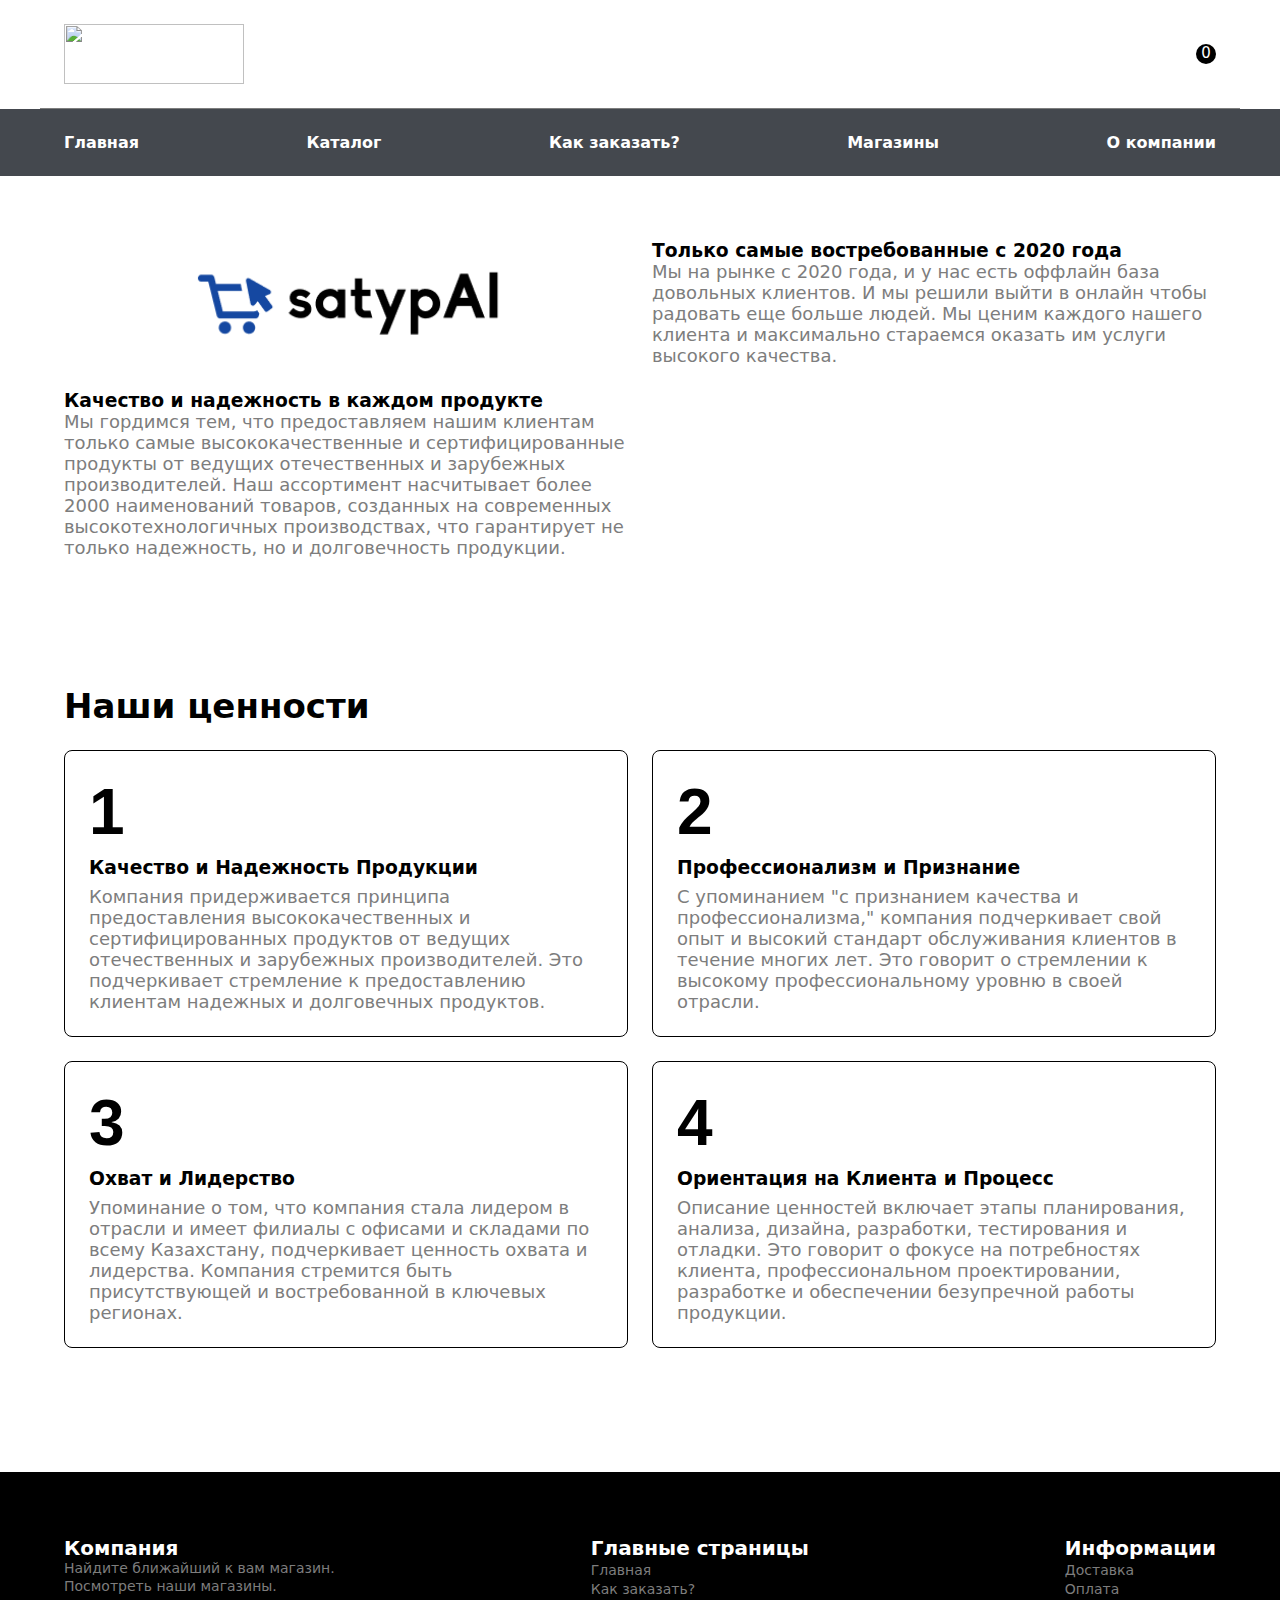
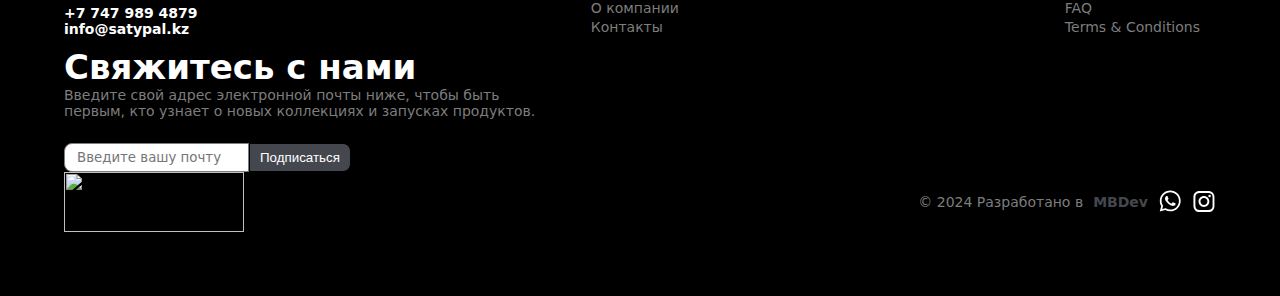
==== about.html @ d98889db "hi" ====
<!DOCTYPE html>
<html lang="en">
  <head>
    <meta charset="UTF-8">
    <meta name="viewport" content="width=device-width, initial-scale=1.0">
    <link rel="shortcut icon" href="./public/icon/logo.png" type="image/svg+xml">
    <title>SantehTAT</title>

    <link rel="stylesheet" href="style.css">
    <link rel="stylesheet" href="./src/component/About/about.css">
    <link rel="stylesheet" href="https://cdn.jsdelivr.net/npm/swiper@11/swiper-bundle.min.css"/>
  
    <script src="https://cdn.jsdelivr.net/npm/swiper@11/swiper-bundle.min.js"></script>

    <style>
      .video {
        width: 100%; 
        left: 50%;
        transform: translate(-50%, 0%);
        background-color: #000000;
        position: fixed;
        margin: 0 auto;
        top: 0;
        height: 100vh;
        text-align: center;
        z-index: 1000;
        display: flex;
        align-items: center;
        display: none;

      }

      .video video {
        width: 100%;
        height: 100vh;
      }

      .video img {
        width: 4%;
        margin: 0;
        padding: 0;
        position: absolute;
        right: 0;
        top: 0;
        cursor: pointer;
      }

      .play_video {
        width: 120px;
        height: 120px;
        border: solid 2px var(--primary-color);
        margin: 0 auto;
        border-radius: 25px;
        cursor: pointer;
        color: var(--primary-color);
        background-color: var(--primary-color);
        transition: all ease-in 0.2s;
        position: relative;
      }

      .play_video:hover {
        scale: 1.1;
        color: var(--white);
      }

      .video-play-button {
        display: block;
        width: 104px;
        height: 104px;
        position: absolute;
        top: 50%;
        left: 50%;
        margin: -52px 0 0 -52px;
        cursor: pointer;
      }

      .video-play-outline {
        display: block;
        width: 96px;
        height: 96px;
        border: #FFF 4px solid;
        border-radius: 50%;
        position: absolute;
        z-index: -1;
        top: 0;
        left: 0;
        opacity: .7;
        transition: all 0.5s;
      }

      .video-play-circle {
        stroke-dasharray: 315;
        stroke-dashoffset: 315;
        transition: stroke-dashoffset 0.5s;
      }

      .video-play-button svg {
        display: block;
        transform: rotate(-90deg);
        transition: transform 0.3s;
      }

      .video-play-button:hover .video-play-circle {
        stroke-dashoffset: 0;
      }

      .video-play-button:active .video-play-outline {
        transform: scale(1.5);
        opacity: 0;
      }

      .video-play-button:active svg {
        transform: rotate(-90deg) scale(.95);
      }
    </style>
  </head>

  <body>
    <header>
      <div class="container header">
        <div class="head">
          <button class="open-menu">
            <img src="./public/icon/menu.svg" alt="">
          </button>

          <a href="index.html">
            <div style="width: 180px; height: 60px;">
              <img src="./public/icon/logo.PNG" alt="" width="100%" height="100%" style="object-fit: cover;">
            </div>
          </a>

          <a href="basket.html">
            <i class="fa-solid fa-basket-shopping" style="color: black;"></i>
            <div class="count">0</div>
          </a>
        </div>
      </div>

      <nav>
        <ul>
          <li><a href="index.html">Главная</a></li>
          <li><a href="catalog.html">Каталог</a></li>
          <li><a href="order.html">Как заказать?</a></li>
          <li><a href="contact.html">Магазины</a></li>
          <li><a href="about.html">О компании</a></li>
        </ul>
      </nav>
    </header>

    <div class="menu">
      <div class="menu-head">
        <a href="index.html">
          <div style="width: 180px; height: 60px;">
            <img src="./public/icon/logo2.png" alt="" width="100%" height="100%" style="object-fit: cover;">
          </div>
        </a>

        <button class="close-menu">
          <img src="./public/icon/x-mark.svg" alt="">
        </button>
      </div>

      <nav>
        <ul>
          <li><a href="index.html">Главная</a></li>
          <li><a href="catalog.html">Каталог</a></li>
          <li><a href="order.html">Как заказать?</a></li>
          <li><a href="contact.html">Магазины</a></li>
          <li><a href="about.html">О компании</a></li>
        </ul>
      </nav>

      <a href="" class="copyright">© 2024 MBD</a>
    </div>

    <section class="section">
      <div class="container">
        <div class="about">
          <div>
            <img src="./public/icon/logo.png" alt="">
          </div>

          <div>
            <h3>Только самые востребованные с 2020 года</h3>
            <p>Мы на рынке с 2020 года, и у нас есть оффлайн база довольных клиентов. И мы решили выйти в онлайн чтобы радовать еще больше людей. Мы ценим каждого нашего клиента и максимально стараемся оказать им услуги высокого качества.</p>
          </div>

          <div>
            <h3>Качество и надежность в каждом продукте</h3>
            <p>Мы гордимся тем, что предоставляем нашим клиентам только самые высококачественные и сертифицированные продукты от ведущих отечественных и зарубежных производителей. Наш ассортимент насчитывает более 2000 наименований товаров, созданных на современных высокотехнологичных производствах, что гарантирует не только надежность, но и долговечность продукции.</p>
          </div>

          <div>
            <img src="https://avatars.mds.yandex.net/i?id=4c1fb2e134b6302b3fef6885efcac1e3423534a4-12150810-images-thumbs&n=13" alt="">
          </div>
        </div>
      </div>
    </section>

    <section class="section" style="display: none;">
      <div class="container">
        <div class="about-video-block">
          <button class="play_video">
            <a class="video-play-button">
              <svg version="1.1" xmlns="http://www.w3.org/2000/svg" xmlns:xlink="http://www.w3.org/1999/xlink" x="0px"
                y="0px" viewBox="0 0 104 104" enable-background="new 0 0 104 104" xml:space="preserve">
                <path fill="none" stroke="#FFFFFF" stroke-width="4" stroke-miterlimit="10"
                  d="M26,35h52L52,81L26,35z" />
                <circle class="video-play-circle" fill="none" stroke="white" stroke-width="4" stroke-miterlimit="10"
                  cx="52" cy="52" r="50" />
              </svg>
            </a>
          </button>
  
          <div class="video">
            <video height="80%" width="70%" controls id="videoPlayer">
              <source id="videoSource" src="./public/video/video.mp4" type="video/mp4">
                Your browser does not support the video tag.
            </video>
            <img src="./public/icon/close.png" alt="" class="close">
          </div>
        </div>
      </div>
    </section>

    <section class="section">
      <div class="container">
        <h2>Наши ценности</h2>
        <div class="service">
          <div>
            <span>1</span>
            <h3>Качество и Надежность Продукции</h3>
            <p>Компания придерживается принципа предоставления высококачественных и сертифицированных продуктов от ведущих отечественных и зарубежных производителей. Это подчеркивает стремление к предоставлению клиентам надежных и долговечных продуктов.</p>
          </div>

          <div>
            <span>2</span>
            <h3>Профессионализм и Признание</h3>
            <p>С упоминанием "с признанием качества и профессионализма," компания подчеркивает свой опыт и высокий стандарт обслуживания клиентов в течение многих лет. Это говорит о стремлении к высокому профессиональному уровню в своей отрасли.</p>
          </div>

          <div>
            <span>3</span>
            <h3>Охват и Лидерство</h3>
            <p>Упоминание о том, что компания стала лидером в отрасли и имеет филиалы с офисами и складами по всему Казахстану, подчеркивает ценность охвата и лидерства. Компания стремится быть присутствующей и востребованной в ключевых регионах.</p>
          </div>

          <div>
            <span>4</span>
            <h3>Ориентация на Клиента и Процесс</h3>
            <p>Описание ценностей включает этапы планирования, анализа, дизайна, разработки, тестирования и отладки. Это говорит о фокусе на потребностях клиента, профессиональном проектировании, разработке и обеспечении безупречной работы продукции.</p>
          </div>
        </div>
      </div>
    </section>

    <footer>
      <div class="container footer">
        <nav>
          <ul>
            <li>
              <strong>Компания</strong>
              <ul>
                <li>
                  <div>
                    <p>Найдите ближайший к вам магазин.</p>
                    <a href="">Посмотреть наши магазины.</a>
                  </div>
                </li>

                <li>
                  <div>
                    <p class="footer-info">+7 747 989 4879</p>
                    <p class="footer-info">info@satypal.kz</p>
                  </div>
                </li>
              </ul>
            </li>

            <li>
              <strong>Главные страницы</strong>
              <ul>
                <li><a href="index.html">Главная</a></li>
                <li><a href="order.html">Как заказать?</a></li>
                <li><a href="about.html">О компании</a></li>
                <li><a href="contact.html">Контакты</a></li>
              </ul>
            </li>

            <li>
              <strong>Информации</strong>
              <ul>
                <li><a href="">Доставка</a></li>
                <li><a href="">Оплата</a></li>
                <li><a href="">FAQ</a></li>
                <li><a href="">Terms & Conditions</a></li>
              </ul>
            </li>

            <li>
              <h2>Свяжитесь с нами</h2>
              <p>Введите свой адрес электронной почты ниже, чтобы быть первым, кто узнает о новых коллекциях и запусках продуктов.</p>
              <div class="footer-email">
                <input type="email" placeholder="Введите вашу почту">
                <button>Подписаться</button>
              </div>
            </li>
          </ul>
        </nav>

        <div class="foot">
          <a href="index.html">
            <div style="width: 180px; height: 60px;">
              <img src="./public/icon/logo2.PNG" alt="" width="100%" height="100%" style="object-fit: cover;">
            </div>
          </a>

          <div>
            <a href="https://mbdev.kz/" style="font-weight: 500;"> © 2024 Разработано в <a href="https://mbdev.kz/" style="font-weight: 900; color: var(--primary-color); text-decoration: double; ">MBDev</a>  </a>
            <button class="social-contact">
              <a href="https://wa.link/lntz6f">
                <img src="./public/icon/whatsapp.svg" alt="">
              </a>
            </button>
            <button class="social-contact">
              <a href="">
                <img src="./public/icon/instagram.svg" alt="">
              </a>
            </button>
          </div>
        </div>
      </div>
    </footer>

    <script src="./src/component/About/about.js"></script>
    <script src="https://kit.fontawesome.com/5a93b877c6.js" crossorigin="anonymous"></script>
    <script src="./src/script/archscript.js"></script>
  </body>
</html>
---- style.css ----
@import url("./src/style/base.css");
@import url("./src/component/header.css");
@import url("./src/component/footer.css");
@import url("./src/style/mutasim.css");

@import url("./src/style/title.css");
@import url("./src/style/why.css");
@import url("./src/style/ass.css");
@import url("./src/style/road.css");
@import url("./src/style/more.css");
@import url("./src/style/brand.css");
@import url("./src/style/cart.css");
@import url("./src/style/order.css");

@import url("./src/component/Product/product.css");
---- src/component/About/about.css ----
.title {
  text-align: center;
  color: var(--primary-color);
}

.title > span {
  font-size: 34px;
  color: var(--grey);
}

.about, .service {
  display: grid;
  grid-template-columns: repeat(2, 1fr);
  gap: 24px;
}

.about > div {
  display: flex;
  flex-direction: column;
  justify-content: center;
  align-items: start;
  &:first-child, &:last-child {
    display: flex;
    justify-content: center;
    align-items: center;
  }

  &>img {
    max-width: 400px;
    width: 100%;
  }
}

.service > div {
  display: flex;
  flex-direction: column;
  gap: 8px;
  padding: 24px;
  border: 1px solid var(--black);
  border-radius: 8px;

  &:hover span, &:hover h3 {
    color: var(--primary-color);
  }

  &:hover p {
    color: var(--black);
  }
}

.about-video-block {
  width: 100%;
  height: 100%;
  display: flex;
  justify-content: center;
  align-items: center;
  background-image: url('https://avatars.mds.yandex.net/i?id=7af80c6dd5cb79f13b7a2c4194715444b434b098-12574745-images-thumbs&n=13');
  background-repeat: no-repeat;
  background-size: cover;
  border-radius: 8px;
  padding: 40px;
}

span {
  font-family: Ubuntu, sans-serif;
  font-size: 64px;
  font-weight: 700;
}

p {
  color: var(--grey);
}

@media screen and (max-width: 720px) {
  .about, .service {
    grid-template-columns: 1fr;
  }

  .about > div:last-child {
    grid-row: 3 / 4;
  }
}
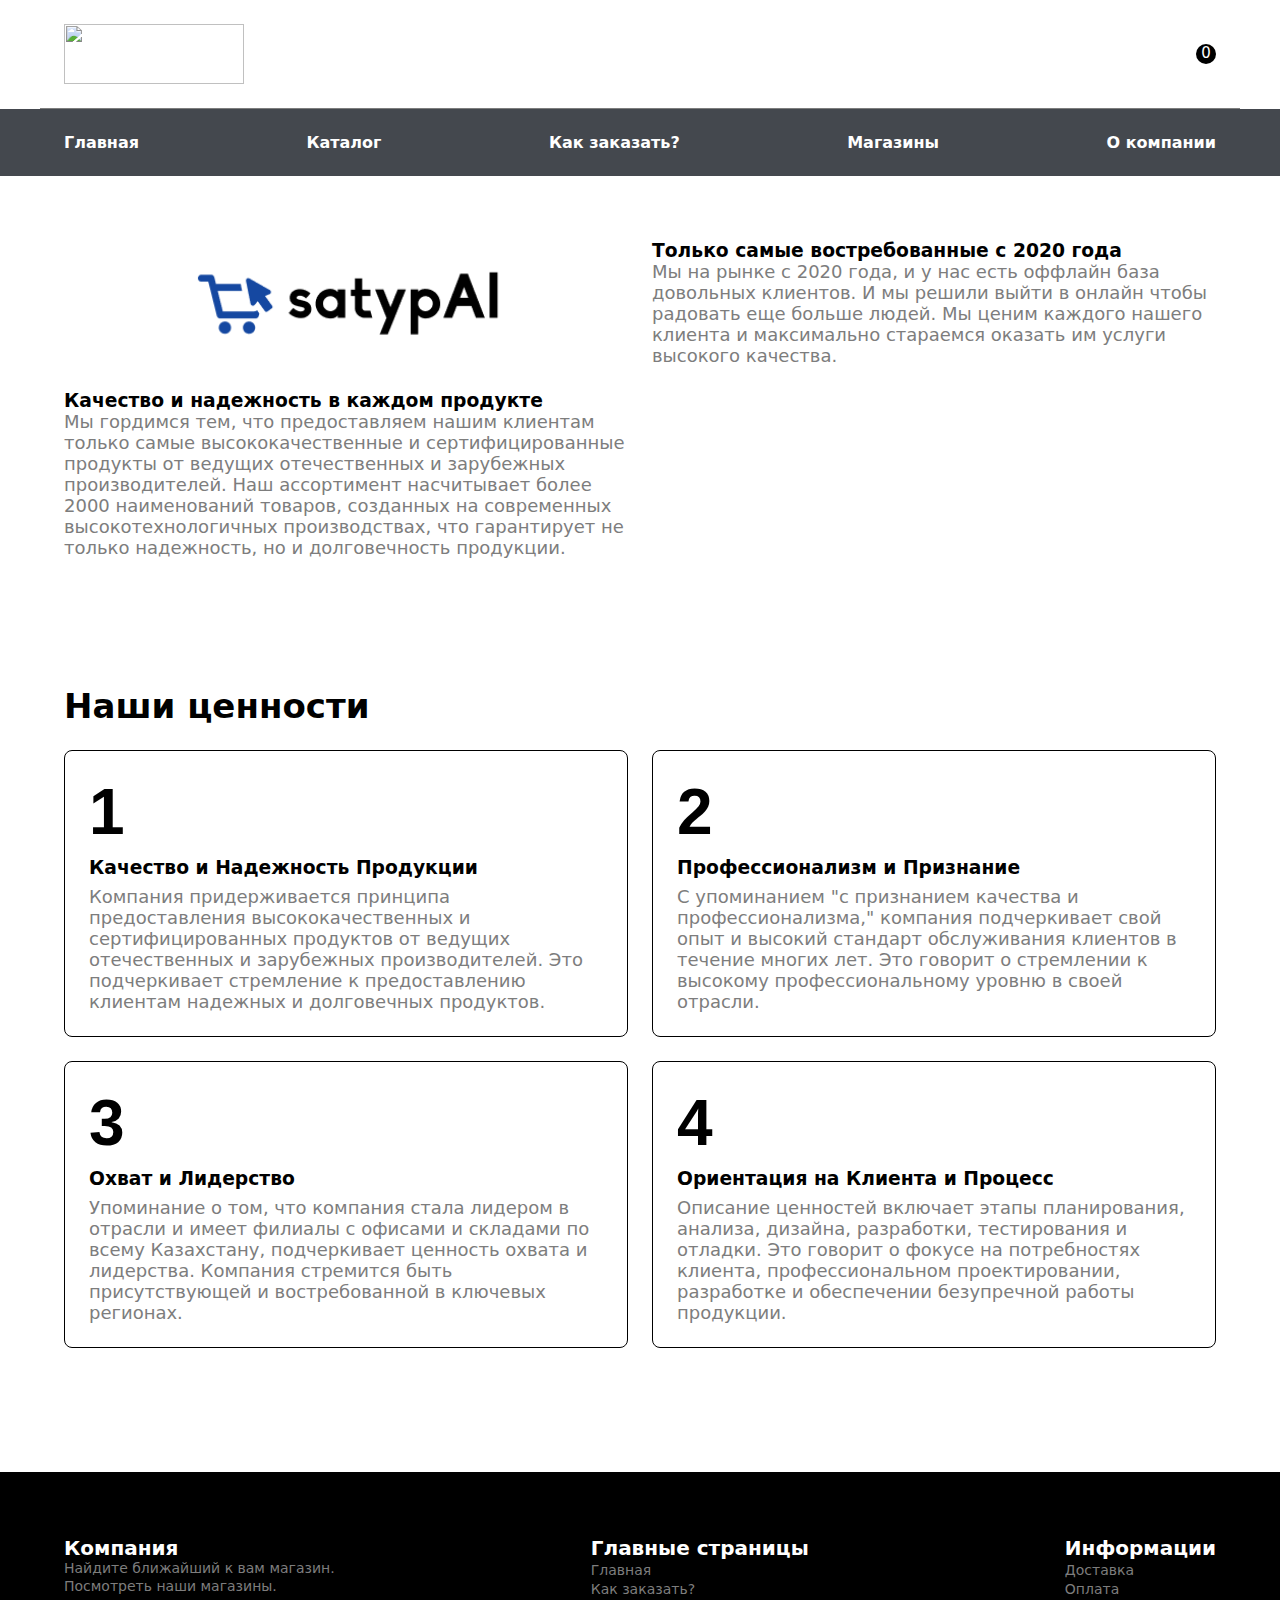
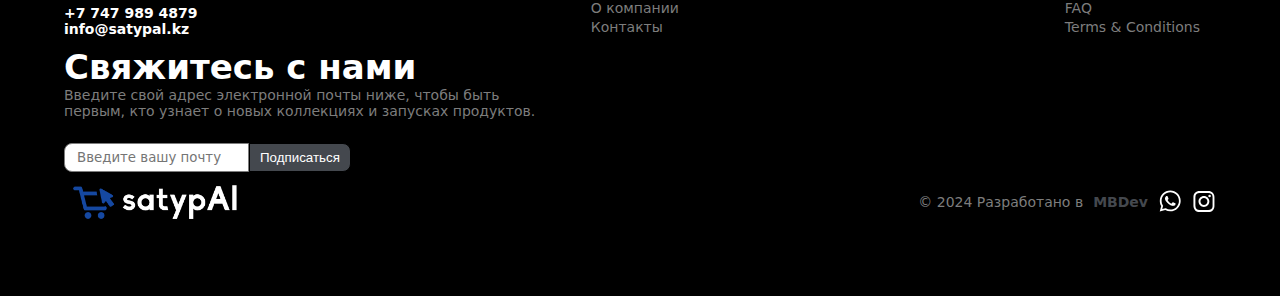
==== commit be80209a: "hi" ====
--- a/about.html
+++ b/about.html
@@ -4,7 +4,7 @@
     <meta charset="UTF-8">
     <meta name="viewport" content="width=device-width, initial-scale=1.0">
     <link rel="shortcut icon" href="./public/icon/logo.png" type="image/svg+xml">
-    <title>SantehTAT</title>
+    <title>satypal</title>
 
     <link rel="stylesheet" href="style.css">
     <link rel="stylesheet" href="./src/component/About/about.css">
@@ -311,7 +311,7 @@
         <div class="foot">
           <a href="index.html">
             <div style="width: 180px; height: 60px;">
-              <img src="./public/icon/logo2.PNG" alt="" width="100%" height="100%" style="object-fit: cover;">
+              <img src="./public/icon/logo2.png" alt="" width="100%" height="100%" style="object-fit: cover;">
             </div>
           </a>
 
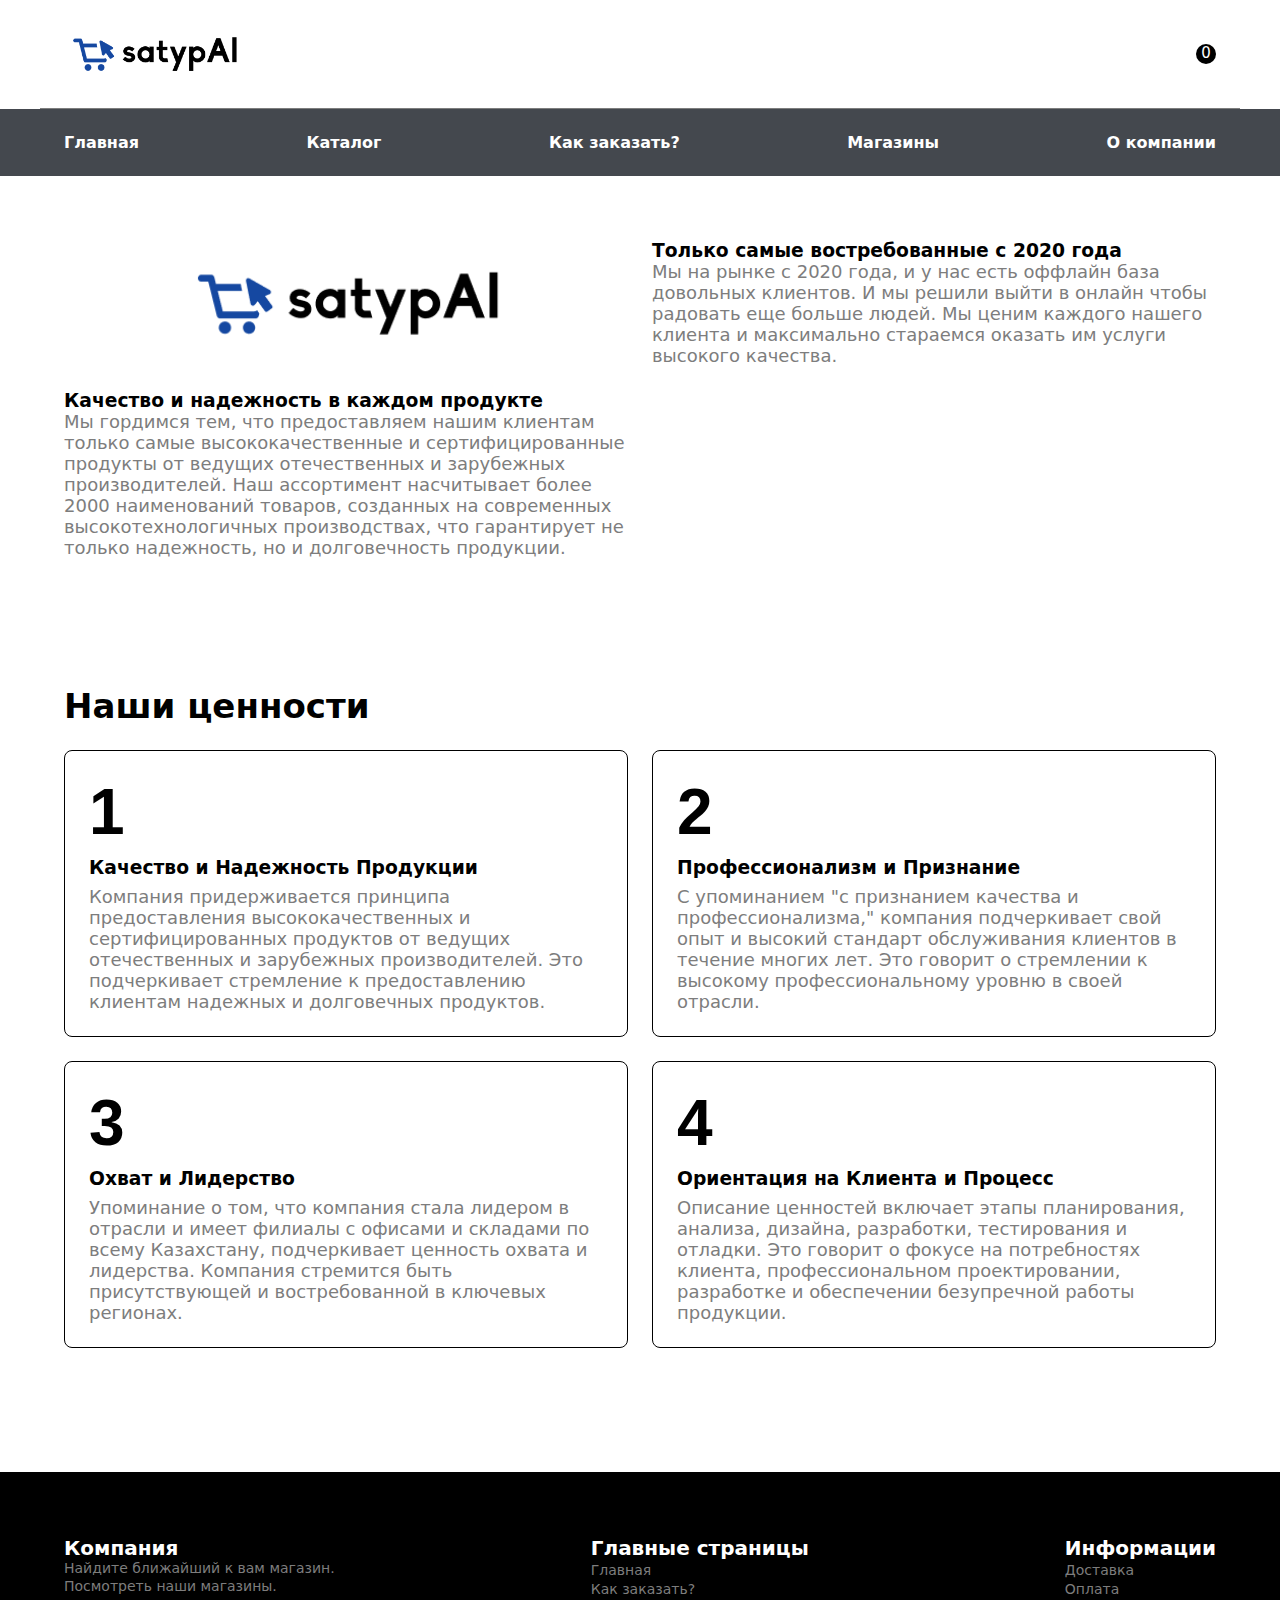
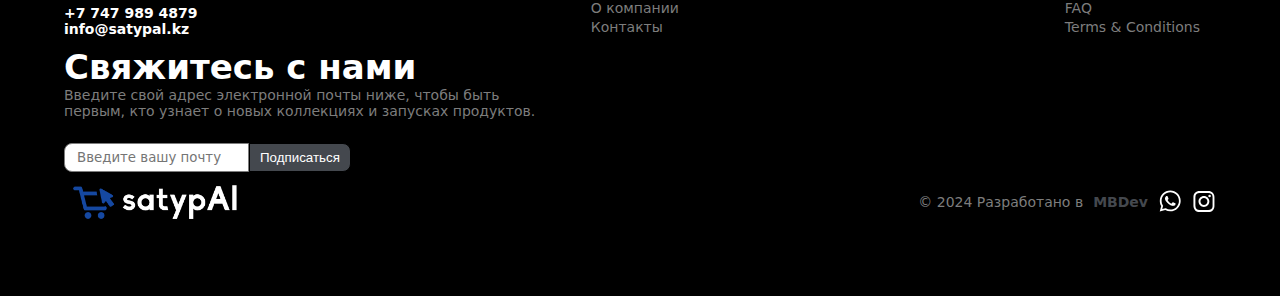
==== commit 92dc083b: "hi" ====
--- a/about.html
+++ b/about.html
@@ -3,7 +3,8 @@
   <head>
     <meta charset="UTF-8">
     <meta name="viewport" content="width=device-width, initial-scale=1.0">
-    <link rel="shortcut icon" href="./public/icon/logo.png" type="image/svg+xml">
+    <link rel="shortcut icon" href="./public/icon/x-icon.svg" type="image/svg+xml">
+    <!-- <link rel="shortcut icon" href="./public/icon/logo.png" type="image/svg+xml"> -->
     <title>satypal</title>
 
     <link rel="stylesheet" href="style.css">
@@ -125,7 +126,7 @@
 
           <a href="index.html">
             <div style="width: 180px; height: 60px;">
-              <img src="./public/icon/logo.PNG" alt="" width="100%" height="100%" style="object-fit: cover;">
+              <img src="./public/icon/logo.png" alt="" width="100%" height="100%" style="object-fit: cover;">
             </div>
           </a>
 
